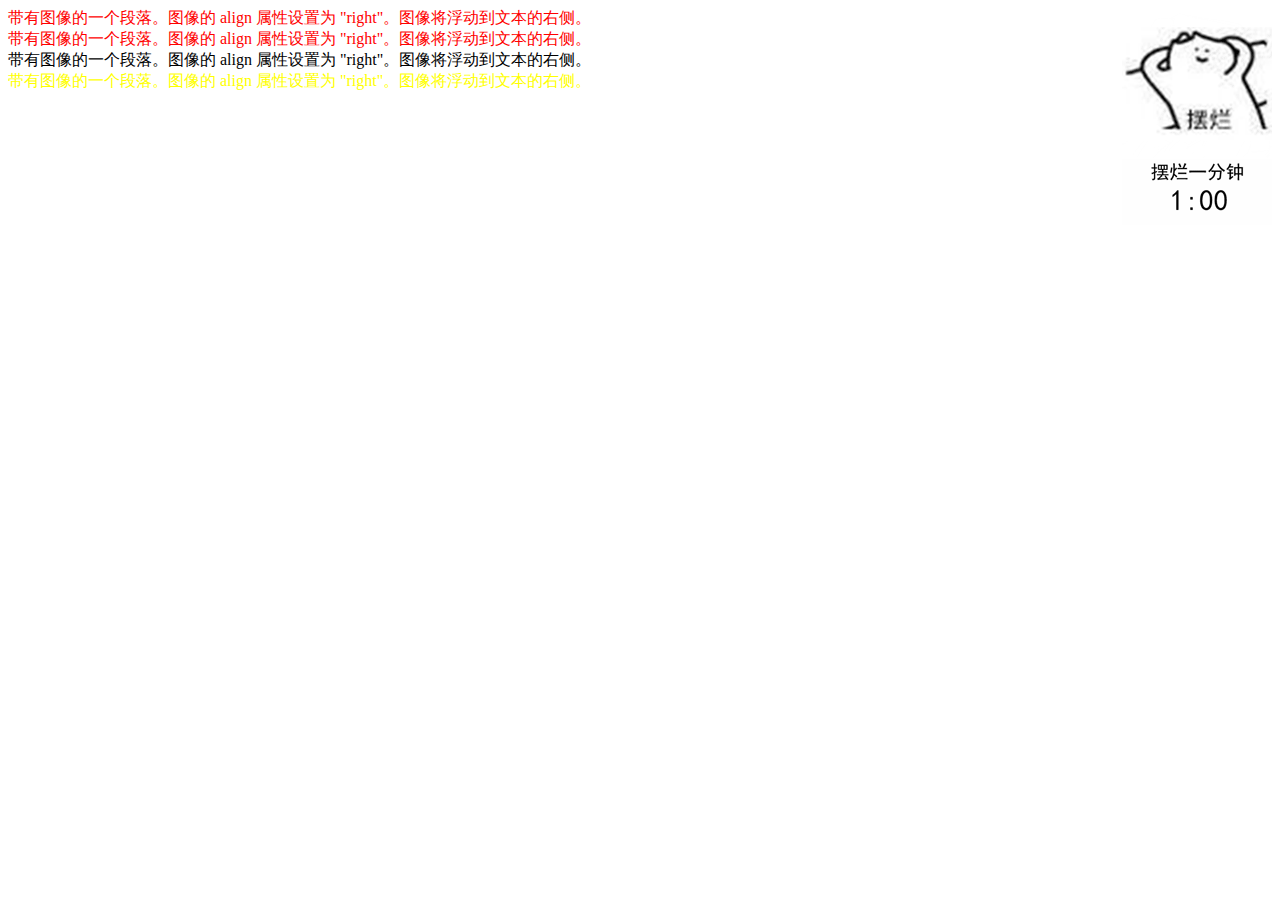
==== index.html @ 9f532b92 "Add files via upload" ====
<html>
<head>
<!-- <script  type="text/javascript">
if(window.screen.width>1427&&window.screen.width<=1920){  
   document.write("<link href='${ctx}/resourcess/party-service/party-self-building-css2.css' rel='stylesheet'>");  
}  
if(window.screen.width<=1427){  
   document.write("<link href='${ctx}/resourcess/party-service/party-self-building-css1.css' rel='stylesheet'>");  
}  
</script> -->
<!-- <style type="text/css">
   .color{
   color:green;
} -->
</style>
<link rel="stylesheet" href="testCss.css">
</head>
<body bgcolor="#FFFFFF">  


<div >
     <div><img src ="imge1.gif" align ="right"> </div> 
      <div class="colorRed">带有图像的一个段落。图像的 align 属性设置为 "right"。图像将浮动到文本的右侧。</div>
   <div>
   <font color="red">带有图像的一个段落。图像的 align 属性设置为 "right"。图像将浮动到文本的右侧。</font>
   </div>
   <div>
      <font color="black">带有图像的一个段落。图像的 align 属性设置为 "right"。图像将浮动到文本的右侧。</font></div>
      <div>
         <font color="yellow">带有图像的一个段落。图像的 align 属性设置为 "right"。图像将浮动到文本的右侧。</font></div>
 </div>
</body>
<ml>
---- testCss.css ----
.colorBlack{
    color:black;
}
.colorRed{
    color:red;
}
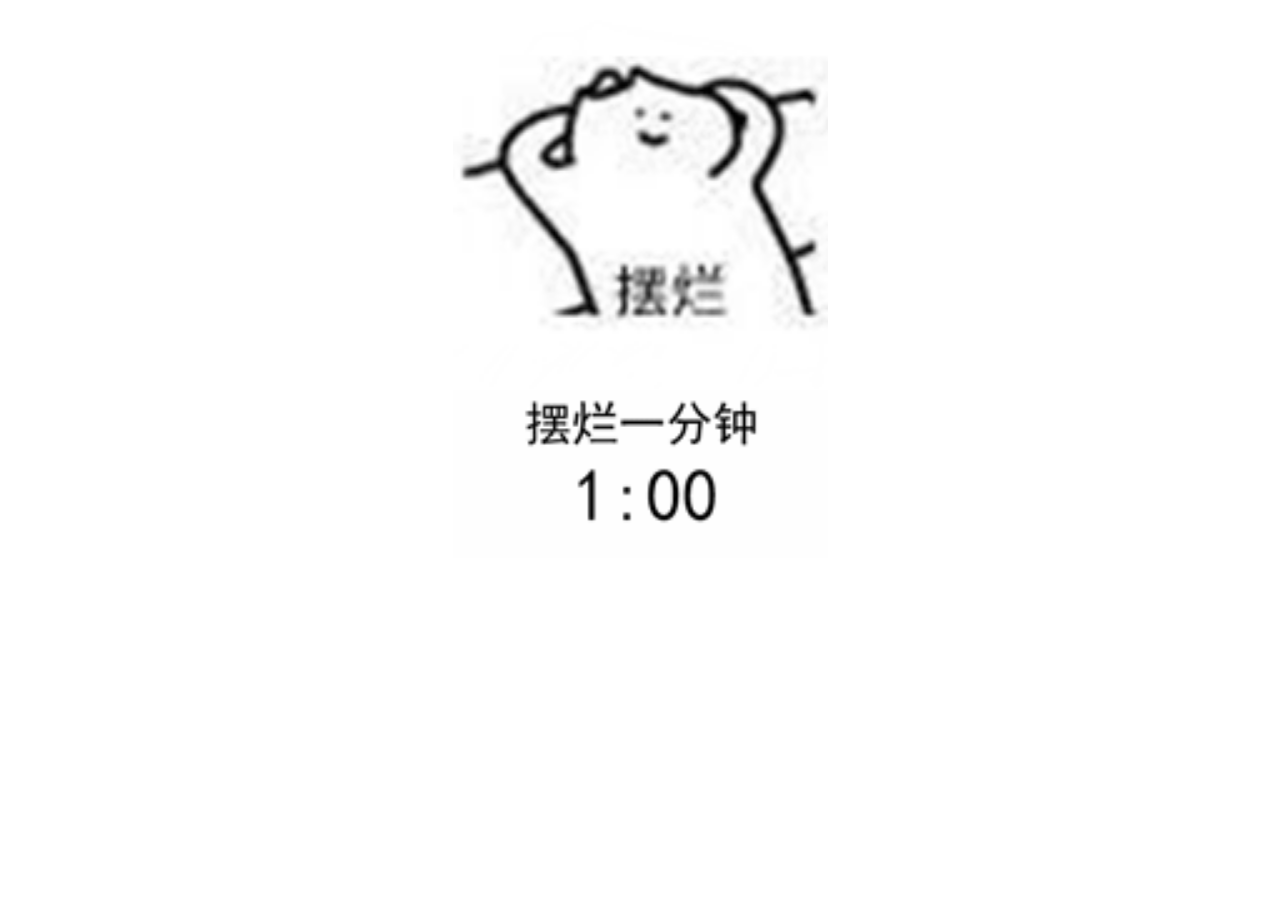
==== commit 37068a56: "Update index.html" ====
--- a/index.html
+++ b/index.html
@@ -12,23 +12,15 @@
    .color{
    color:green;
 } -->
-</style>
+<!-- </style> -->
 <link rel="stylesheet" href="testCss.css">
 </head>
 <body bgcolor="#FFFFFF">  
 
 
-<div >
-     <div><img src ="imge1.gif" align ="right"> </div> 
-      <div class="colorRed">带有图像的一个段落。图像的 align 属性设置为 "right"。图像将浮动到文本的右侧。</div>
-   <div>
-   <font color="red">带有图像的一个段落。图像的 align 属性设置为 "right"。图像将浮动到文本的右侧。</font>
-   </div>
-   <div>
-      <font color="black">带有图像的一个段落。图像的 align 属性设置为 "right"。图像将浮动到文本的右侧。</font></div>
-      <div>
-         <font color="yellow">带有图像的一个段落。图像的 align 属性设置为 "right"。图像将浮动到文本的右侧。</font></div>
+<div align ="center" >
+     <div><a href="test.html"><img src ="imge1.gif" width="375" height="550"></a> </div> 
  </div>
 </body>
 <ml>
-                                                                                                                                                                                                                                                                                                                                                                                                                                                                                                                                                                                                 +                                                                                                                                                                                                                                                                                                                                                                                                                                                                                                                                                                                                 
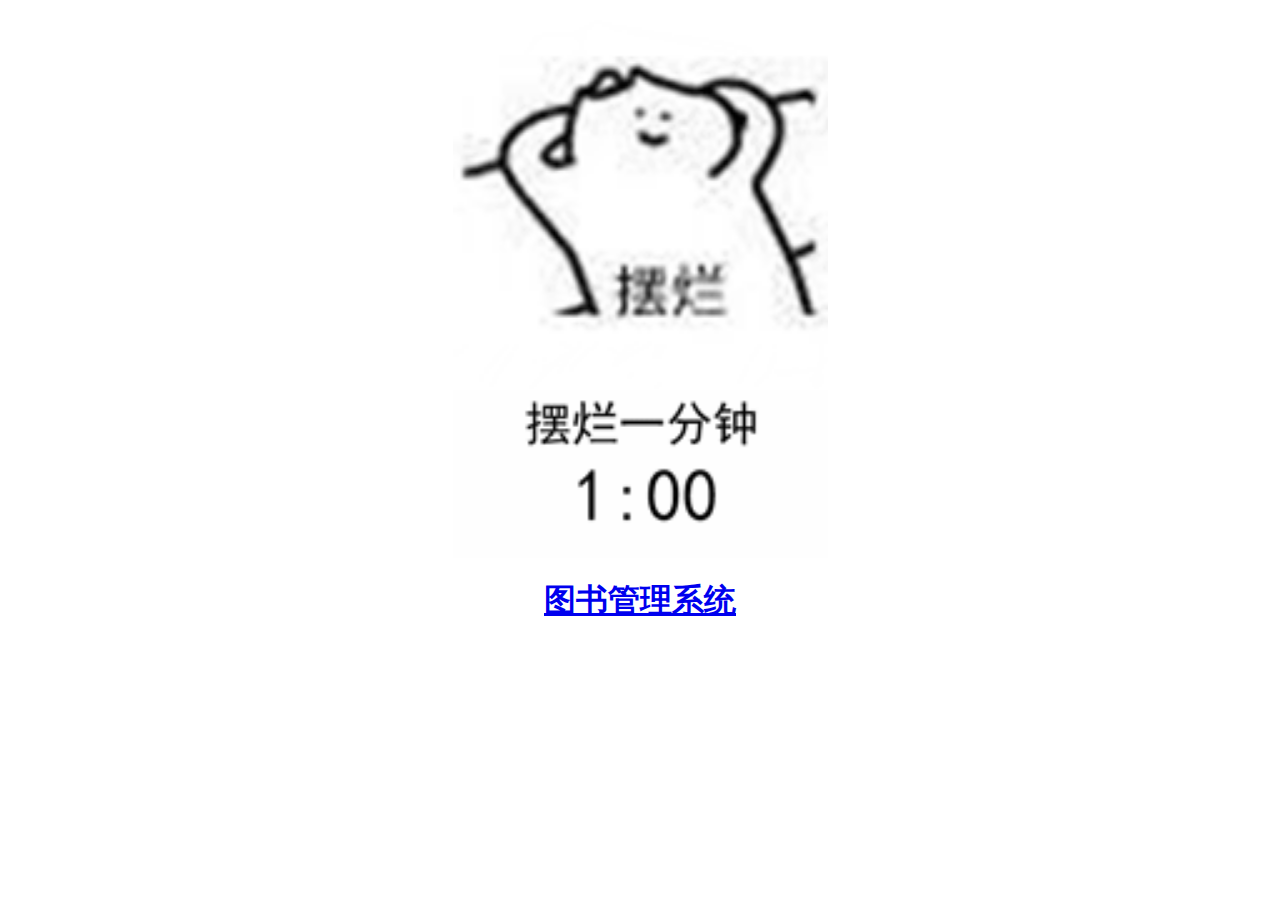
==== commit a5b8d941: "图书管理系统" ====
--- a/index.html
+++ b/index.html
@@ -21,6 +21,9 @@
 <div align ="center" >
      <div><a href="test.html"><img src ="imge1.gif" width="375" height="550"></a> </div> 
  </div>
+ <div align ="center" >
+   <div><a href="Library.html"><h1>图书管理系统</h1></a> </div> 
+</div>
 </body>
 <ml>
                                                                                                                                                                                                                                                                                                                                                                                                                                                                                                                                                                                                  
--- a/testCss.css
+++ b/testCss.css
@@ -3,4 +3,7 @@
 }
 .colorRed{
     color:red;
-}+}
+.background{
+    background-color: bisque;
+}
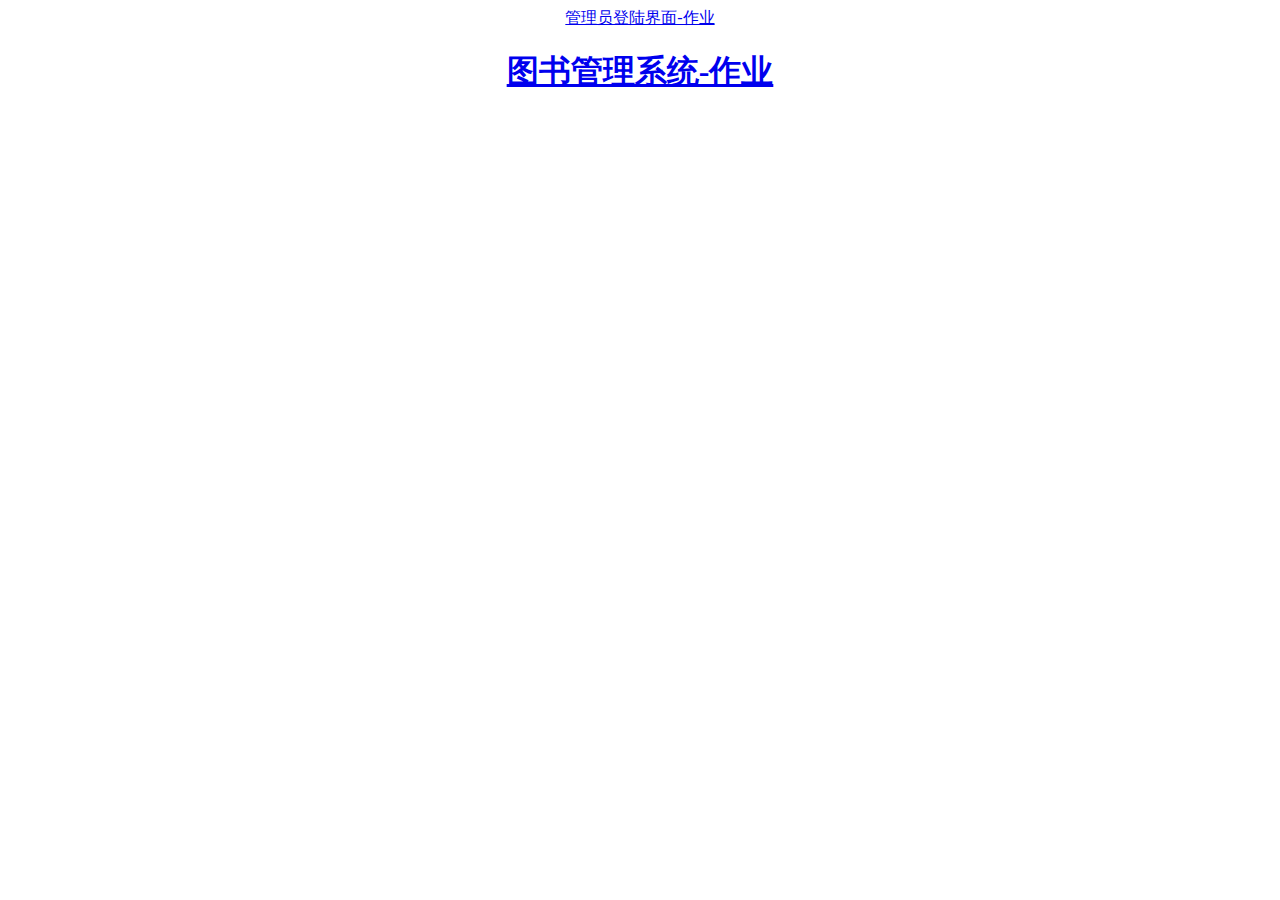
==== commit 468780f0: "index.html修改" ====
--- a/index.html
+++ b/index.html
@@ -19,10 +19,10 @@
 
 
 <div align ="center" >
-     <div><a href="test.html"><img src ="imge1.gif" width="375" height="550"></a> </div> 
+     <div><a href="test.html">管理员登陆界面-作业</a> </div> 
  </div>
  <div align ="center" >
-   <div><a href="Library.html"><h1>图书管理系统</h1></a> </div> 
+   <div><a href="Library.html"><h1>图书管理系统-作业</h1></a> </div> 
 </div>
 </body>
 <ml>
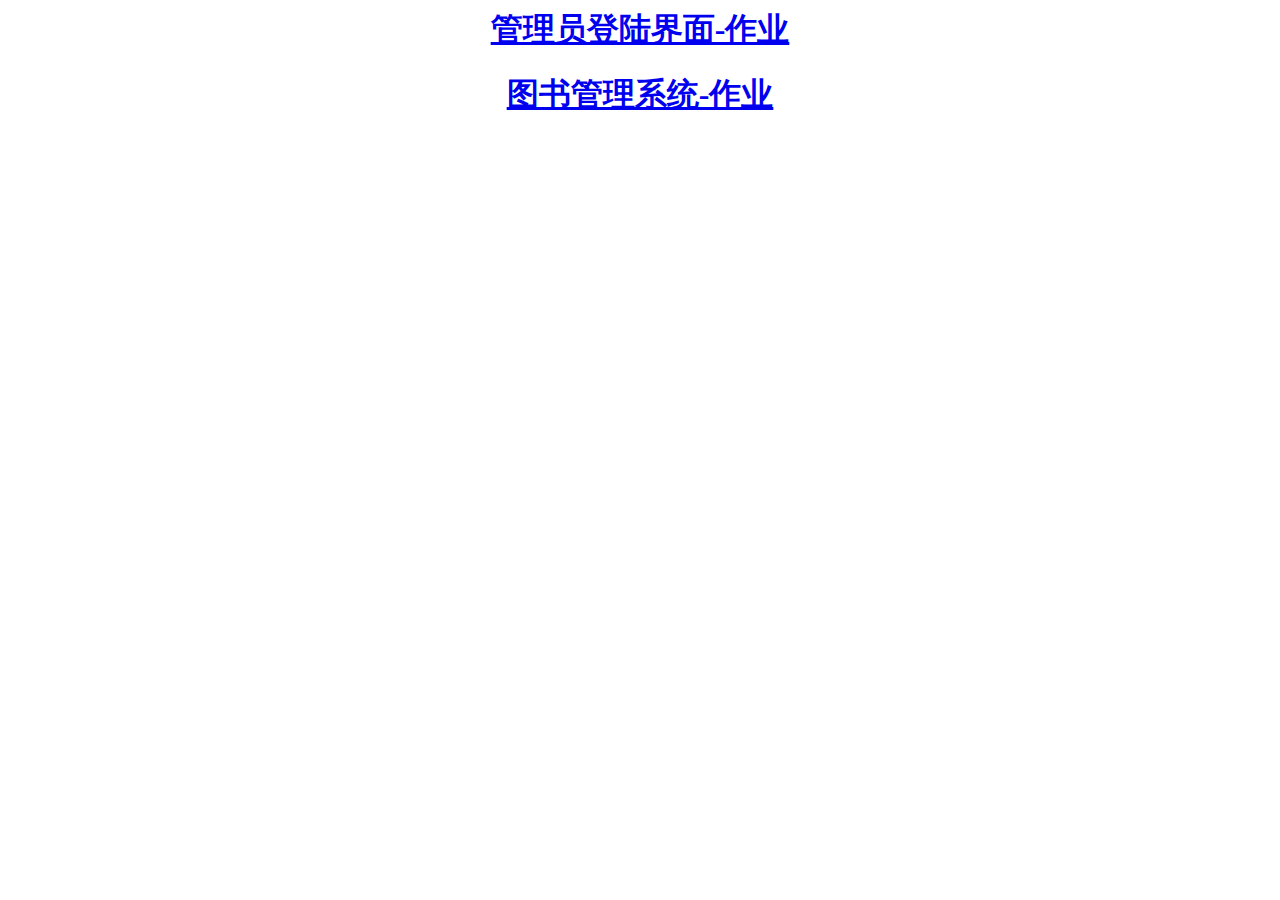
==== commit b51be7c2: "index.html" ====
--- a/index.html
+++ b/index.html
@@ -19,7 +19,7 @@
 
 
 <div align ="center" >
-     <div><a href="test.html">管理员登陆界面-作业</a> </div> 
+     <div><a href="test.html"><h1>管理员登陆界面-作业</h1></a> </div> 
  </div>
  <div align ="center" >
    <div><a href="Library.html"><h1>图书管理系统-作业</h1></a> </div> 
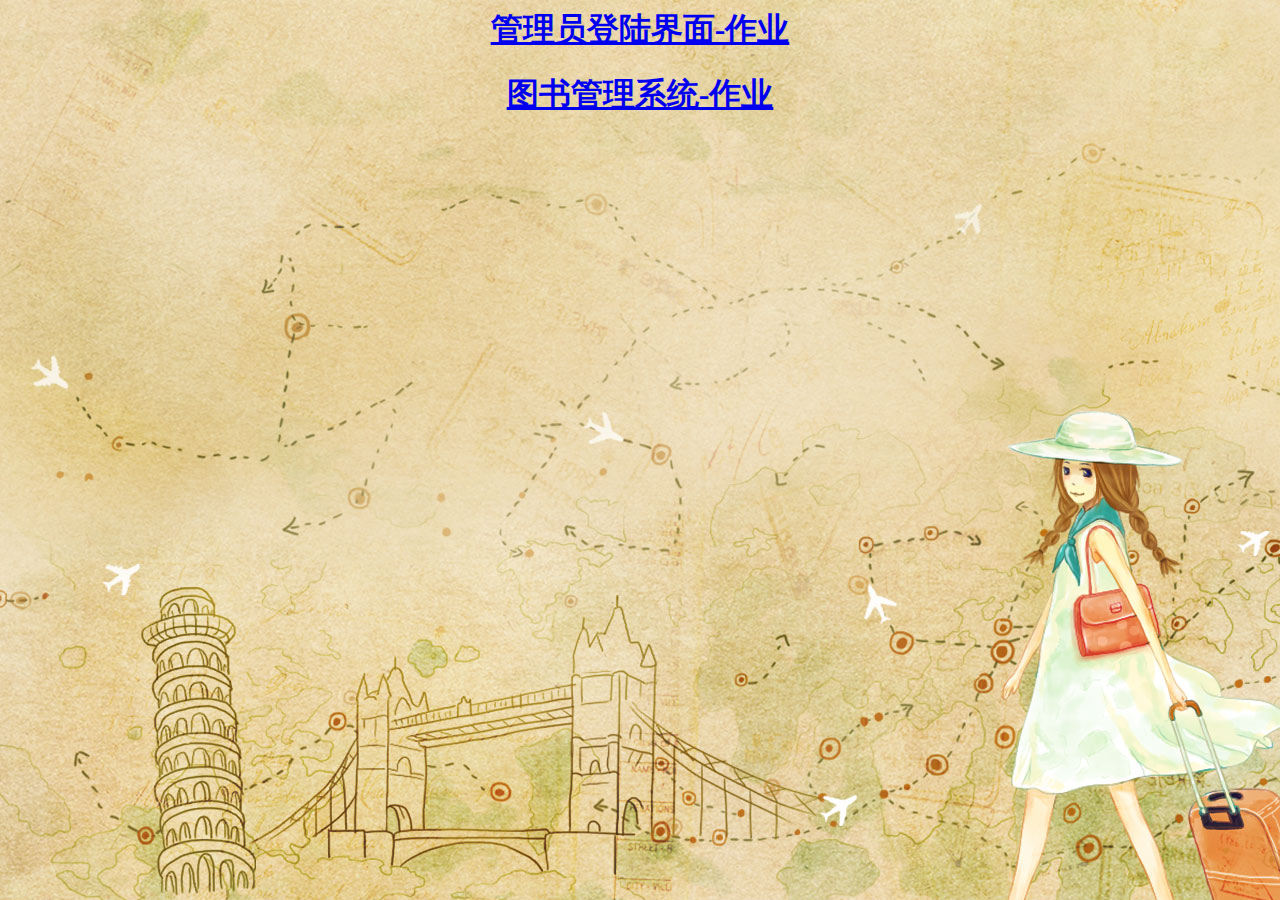
==== commit 7a5a887c: "添加背景图" ====
--- a/index.html
+++ b/index.html
@@ -15,7 +15,7 @@
 <!-- </style> -->
 <link rel="stylesheet" href="testCss.css">
 </head>
-<body bgcolor="#FFFFFF">  
+<body background="sy2.jpg">  
 
 
 <div align ="center" >
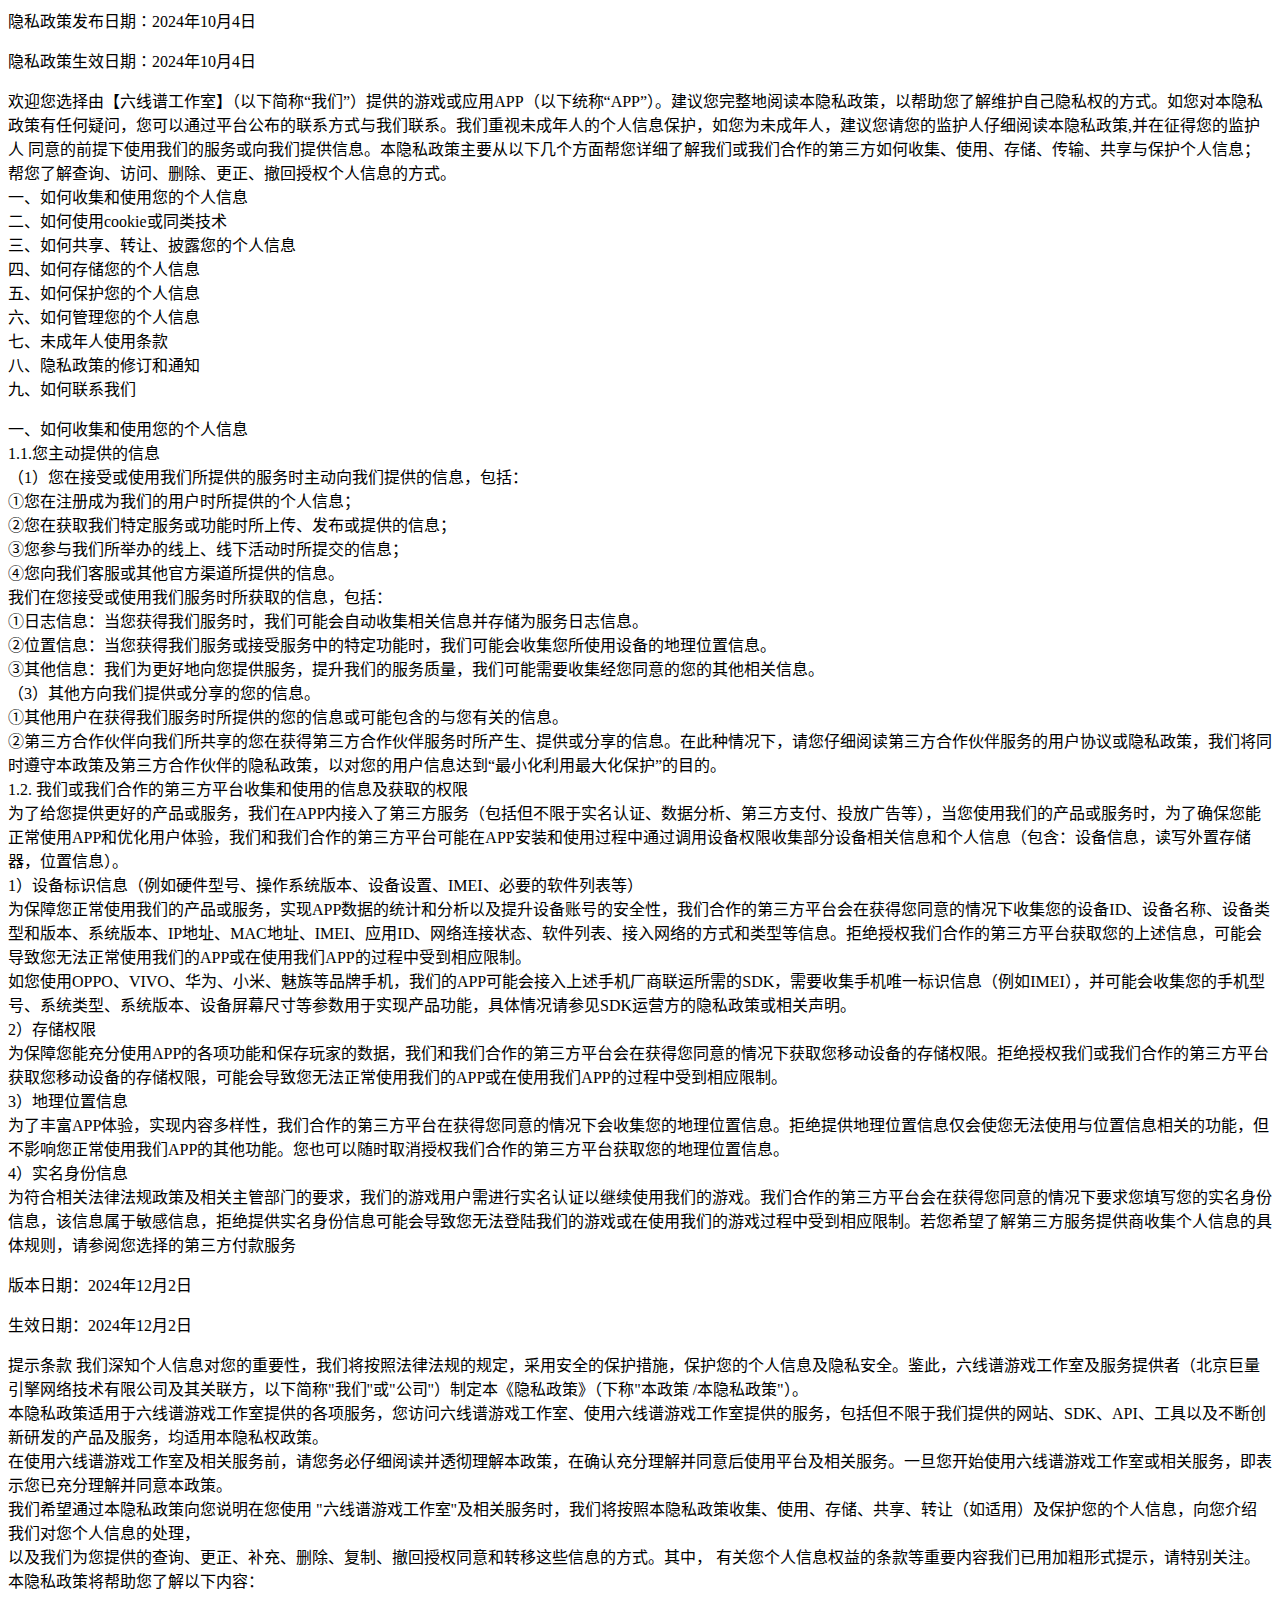
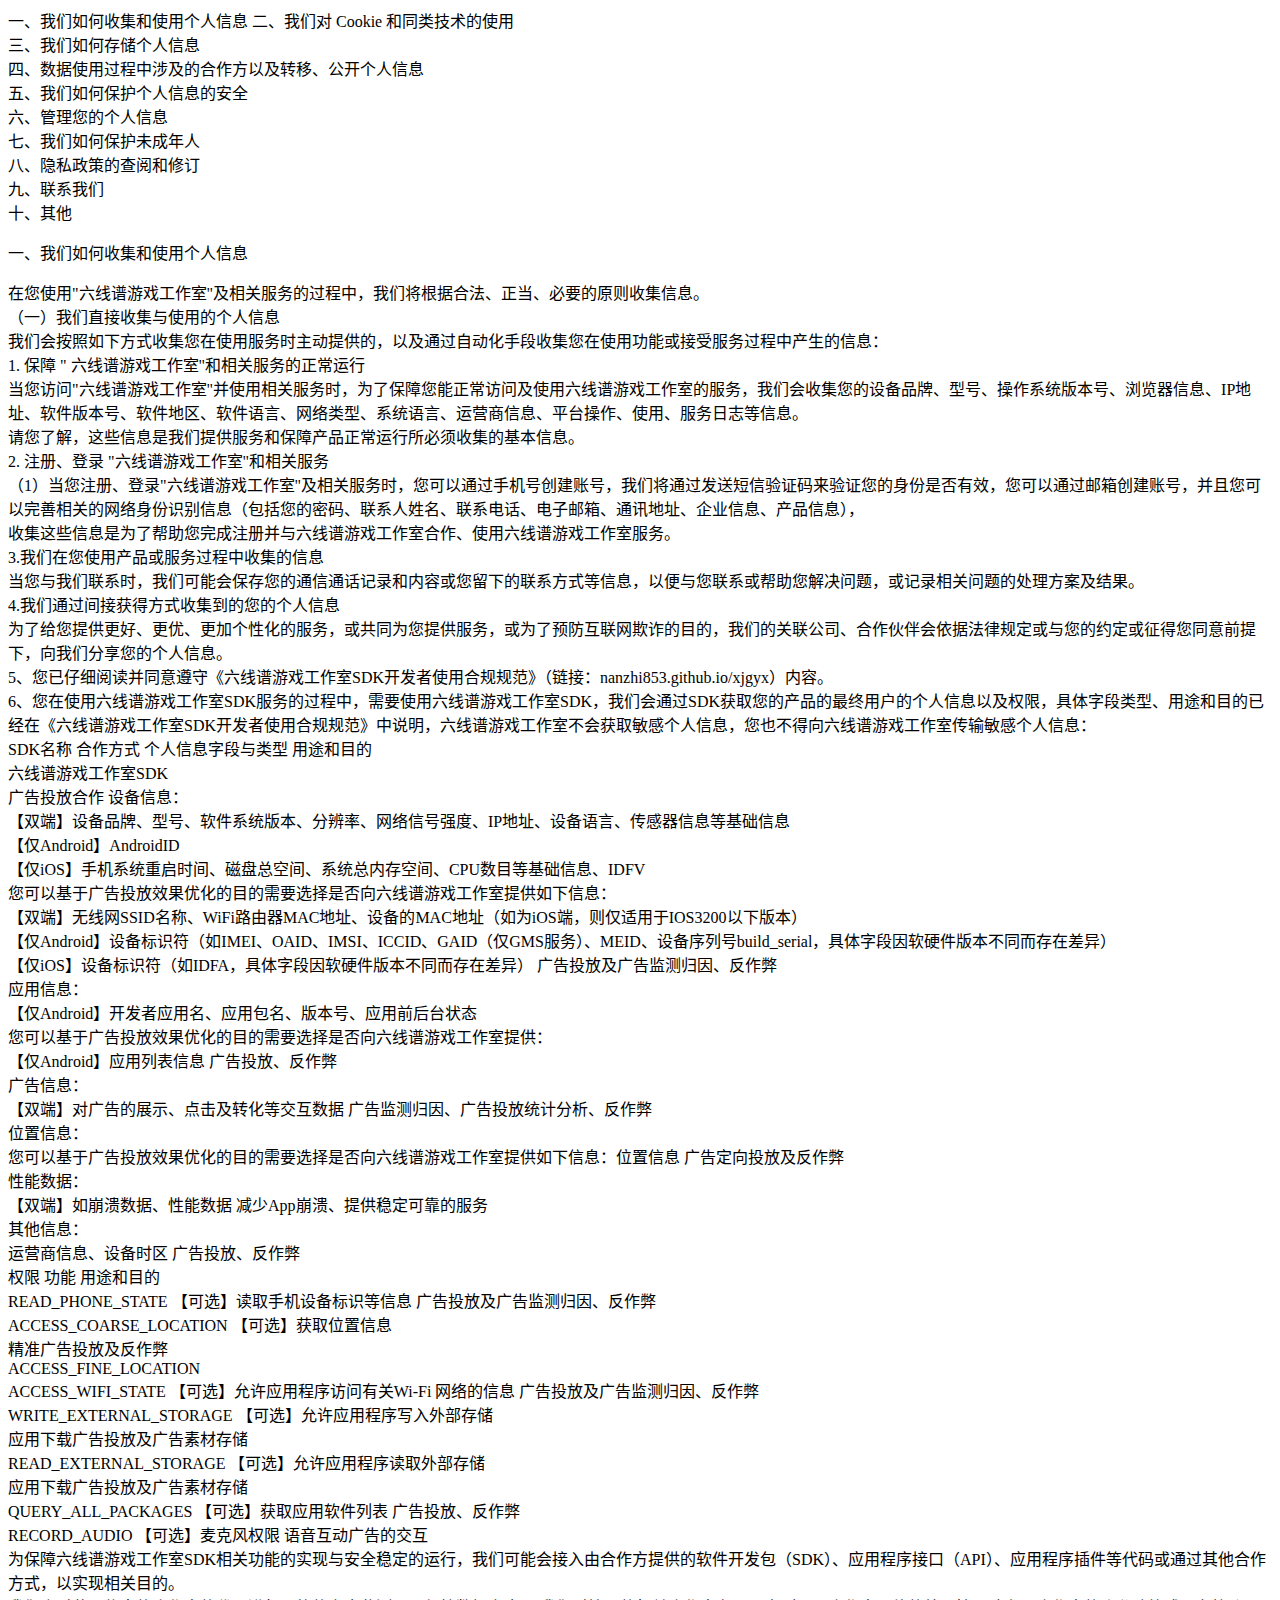
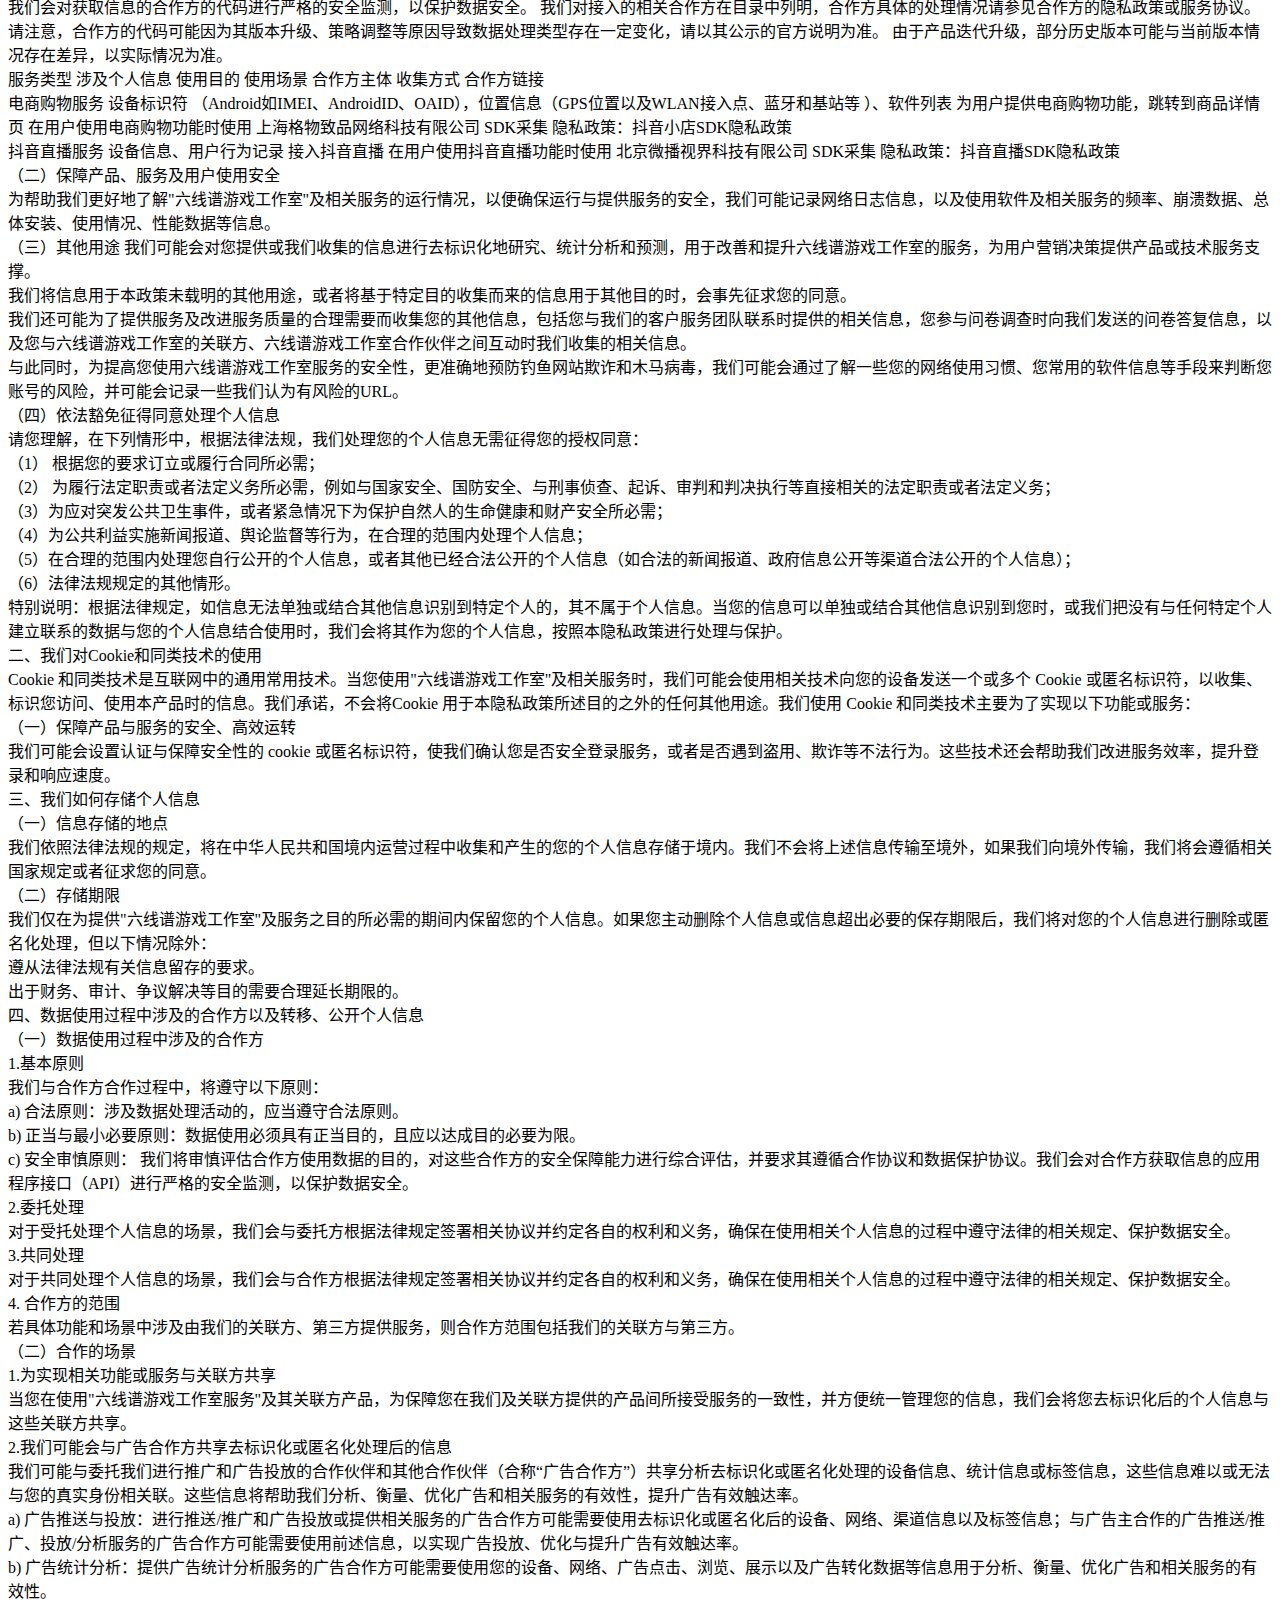
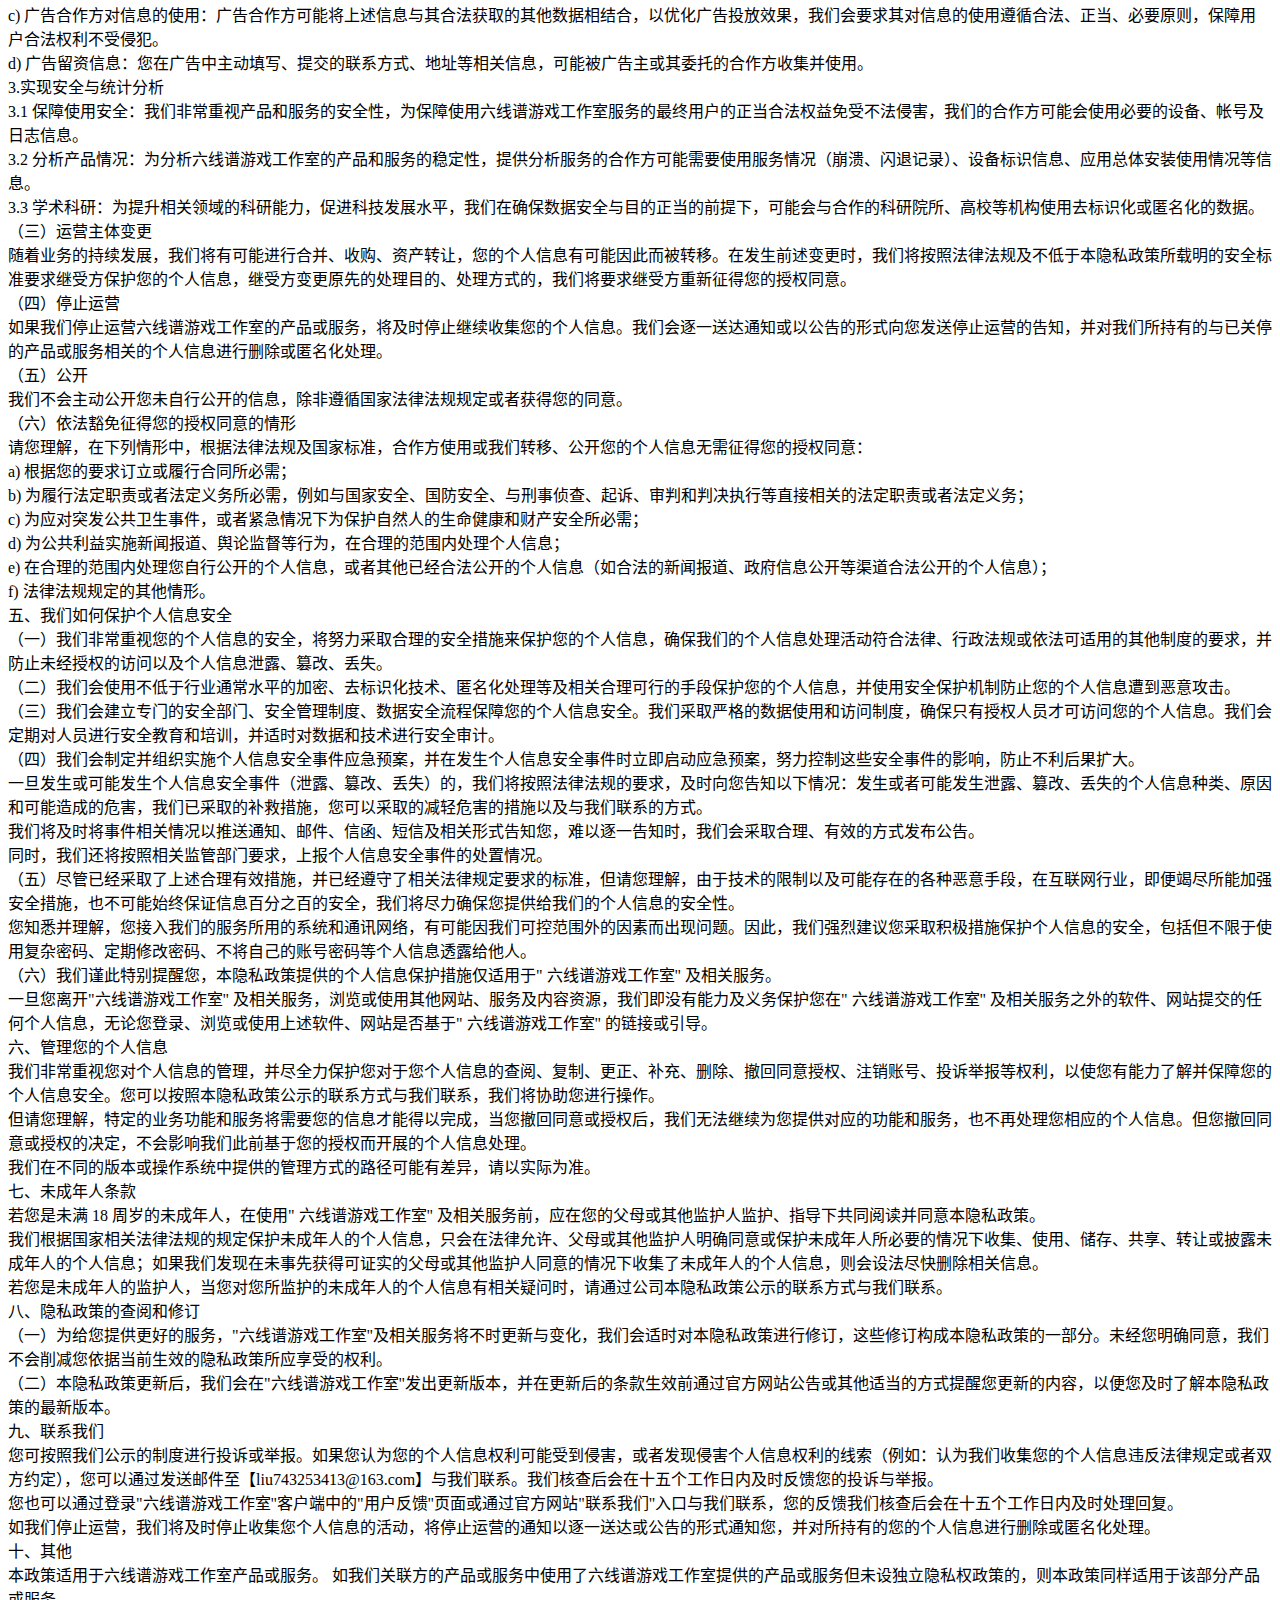
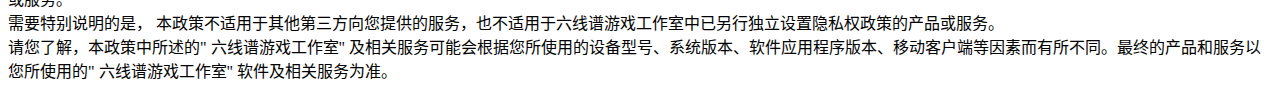
==== commit 935207ff: "修改" ====
--- a/index.html
+++ b/index.html
@@ -1,29 +1,237 @@
-<html>
-<head>
-<!-- <script  type="text/javascript">
-if(window.screen.width>1427&&window.screen.width<=1920){  
-   document.write("<link href='${ctx}/resourcess/party-service/party-self-building-css2.css' rel='stylesheet'>");  
-}  
-if(window.screen.width<=1427){  
-   document.write("<link href='${ctx}/resourcess/party-service/party-self-building-css1.css' rel='stylesheet'>");  
-}  
-</script> -->
-<!-- <style type="text/css">
-   .color{
-   color:green;
-} -->
-<!-- </style> -->
-<link rel="stylesheet" href="testCss.css">
-</head>
-<body background="sy2.jpg">  
-
-
-<div align ="center" >
-     <div><a href="test.html"><h1>管理员登陆界面-作业</h1></a> </div> 
- </div>
- <div align ="center" >
-   <div><a href="Library.html"><h1>图书管理系统-作业</h1></a> </div> 
-</div>
-</body>
-<ml>
-                                                                                                                                                                                                                                                                                                                                                                                                                                                                                                                                                                                                 
+
+<!-- saved from url=(0028)https://nanzhi853.github.io/ -->
+<html><head><meta http-equiv="Content-Type" content="text/html; charset=UTF-8">
+
+<meta http-equiv="Content-Language" content="zh-cn">
+
+<title>【六线谱工作室】隐私政策</title>
+</head>
+
+<body>
+<p>隐私政策发布日期∶2024年10月4日</p>
+<p>隐私政策生效日期∶2024年10月4日</p>
+<p>
+欢迎您选择由【六线谱工作室】（以下简称“我们”）提供的游戏或应用APP（以下统称“APP”）。建议您完整地阅读本隐私政策，以帮助您了解维护自己隐私权的方式。如您对本隐私政策有任何疑问，您可以通过平台公布的联系方式与我们联系。我们重视未成年人的个人信息保护，如您为未成年人，建议您请您的监护人仔细阅读本隐私政策,并在征得您的监护人 同意的前提下使用我们的服务或向我们提供信息。本隐私政策主要从以下几个方面帮您详细了解我们或我们合作的第三方如何收集、使用、存储、传输、共享与保护个人信息；帮您了解查询、访问、删除、更正、撤回授权个人信息的方式。<br>
+一、如何收集和使用您的个人信息<br>
+二、如何使用cookie或同类技术<br>
+三、如何共享、转让、披露您的个人信息<br>
+四、如何存储您的个人信息<br>
+五、如何保护您的个人信息<br>
+六、如何管理您的个人信息<br>
+七、未成年人使用条款<br>
+八、隐私政策的修订和通知<br>
+九、如何联系我们</p>
+<p>一、如何收集和使用您的个人信息<br>
+1.1.您主动提供的信息<br>
+（1）您在接受或使用我们所提供的服务时主动向我们提供的信息，包括：<br>
+①您在注册成为我们的用户时所提供的个人信息；<br>
+②您在获取我们特定服务或功能时所上传、发布或提供的信息；<br>
+③您参与我们所举办的线上、线下活动时所提交的信息；<br>
+④您向我们客服或其他官方渠道所提供的信息。<br>
+我们在您接受或使用我们服务时所获取的信息，包括：<br>
+①日志信息：当您获得我们服务时，我们可能会自动收集相关信息并存储为服务日志信息。<br>
+②位置信息：当您获得我们服务或接受服务中的特定功能时，我们可能会收集您所使用设备的地理位置信息。<br>
+③其他信息：我们为更好地向您提供服务，提升我们的服务质量，我们可能需要收集经您同意的您的其他相关信息。<br>
+（3）其他方向我们提供或分享的您的信息。<br>
+①其他用户在获得我们服务时所提供的您的信息或可能包含的与您有关的信息。<br>
+②第三方合作伙伴向我们所共享的您在获得第三方合作伙伴服务时所产生、提供或分享的信息。在此种情况下，请您仔细阅读第三方合作伙伴服务的用户协议或隐私政策，我们将同时遵守本政策及第三方合作伙伴的隐私政策，以对您的用户信息达到“最小化利用最大化保护”的目的。<br>
+1.2. 我们或我们合作的第三方平台收集和使用的信息及获取的权限<br>
+为了给您提供更好的产品或服务，我们在APP内接入了第三方服务（包括但不限于实名认证、数据分析、第三方支付、投放广告等），当您使用我们的产品或服务时，为了确保您能正常使用APP和优化用户体验，我们和我们合作的第三方平台可能在APP安装和使用过程中通过调用设备权限收集部分设备相关信息和个人信息（包含：设备信息，读写外置存储器，位置信息）。<br>
+1）设备标识信息（例如硬件型号、操作系统版本、设备设置、IMEI、必要的软件列表等）<br>
+为保障您正常使用我们的产品或服务，实现APP数据的统计和分析以及提升设备账号的安全性，我们合作的第三方平台会在获得您同意的情况下收集您的设备ID、设备名称、设备类型和版本、系统版本、IP地址、MAC地址、IMEI、应用ID、网络连接状态、软件列表、接入网络的方式和类型等信息。拒绝授权我们合作的第三方平台获取您的上述信息，可能会导致您无法正常使用我们的APP或在使用我们APP的过程中受到相应限制。<br>
+如您使用OPPO、VIVO、华为、小米、魅族等品牌手机，我们的APP可能会接入上述手机厂商联运所需的SDK，需要收集手机唯一标识信息（例如IMEI），并可能会收集您的手机型号、系统类型、系统版本、设备屏幕尺寸等参数用于实现产品功能，具体情况请参见SDK运营方的隐私政策或相关声明。<br>
+2）存储权限<br>
+为保障您能充分使用APP的各项功能和保存玩家的数据，我们和我们合作的第三方平台会在获得您同意的情况下获取您移动设备的存储权限。拒绝授权我们或我们合作的第三方平台获取您移动设备的存储权限，可能会导致您无法正常使用我们的APP或在使用我们APP的过程中受到相应限制。<br>
+3）地理位置信息<br>
+为了丰富APP体验，实现内容多样性，我们合作的第三方平台在获得您同意的情况下会收集您的地理位置信息。拒绝提供地理位置信息仅会使您无法使用与位置信息相关的功能，但不影响您正常使用我们APP的其他功能。您也可以随时取消授权我们合作的第三方平台获取您的地理位置信息。<br>
+4）实名身份信息<br>
+为符合相关法律法规政策及相关主管部门的要求，我们的游戏用户需进行实名认证以继续使用我们的游戏。我们合作的第三方平台会在获得您同意的情况下要求您填写您的实名身份信息，该信息属于敏感信息，拒绝提供实名身份信息可能会导致您无法登陆我们的游戏或在使用我们的游戏过程中受到相应限制。若您希望了解第三方服务提供商收集个人信息的具体规则，请参阅您选择的第三方付款服务</p>
+<p>版本日期：2024年12月2日</p>
+<p>生效日期：2024年12月2日</p>
+<p>提示条款
+我们深知个人信息对您的重要性，我们将按照法律法规的规定，采用安全的保护措施，保护您的个人信息及隐私安全。鉴此，六线谱游戏工作室及服务提供者（北京巨量引擎网络技术有限公司及其关联方，以下简称"我们"或"公司"）制定本《隐私政策》（下称"本政策 /本隐私政策"）。<br>
+本隐私政策适用于六线谱游戏工作室提供的各项服务，您访问六线谱游戏工作室、使用六线谱游戏工作室提供的服务，包括但不限于我们提供的网站、SDK、API、工具以及不断创新研发的产品及服务，均适用本隐私权政策。<br>
+在使用六线谱游戏工作室及相关服务前，请您务必仔细阅读并透彻理解本政策，在确认充分理解并同意后使用平台及相关服务。一旦您开始使用六线谱游戏工作室或相关服务，即表示您已充分理解并同意本政策。<br>
+我们希望通过本隐私政策向您说明在您使用 "六线谱游戏工作室"及相关服务时，我们将按照本隐私政策收集、使用、存储、共享、转让（如适用）及保护您的个人信息，向您介绍我们对您个人信息的处理，<br>
+以及我们为您提供的查询、更正、补充、删除、复制、撤回授权同意和转移这些信息的方式。其中， 有关您个人信息权益的条款等重要内容我们已用加粗形式提示，请特别关注。<br>
+本隐私政策将帮助您了解以下内容：</p>
+<p>一、我们如何收集和使用个人信息
+二、我们对 Cookie 和同类技术的使用<br>
+三、我们如何存储个人信息<br>
+四、数据使用过程中涉及的合作方以及转移、公开个人信息<br>
+五、我们如何保护个人信息的安全<br>
+六、管理您的个人信息<br>
+七、我们如何保护未成年人<br>
+八、隐私政策的查阅和修订<br>
+九、联系我们<br>
+十、其他</p>
+<p>一、我们如何收集和使用个人信息</p>
+<p>在您使用"六线谱游戏工作室"及相关服务的过程中，我们将根据合法、正当、必要的原则收集信息。<br>
+（一）我们直接收集与使用的个人信息<br>
+我们会按照如下方式收集您在使用服务时主动提供的，以及通过自动化手段收集您在使用功能或接受服务过程中产生的信息：<br>
+1. 保障 " 六线谱游戏工作室"和相关服务的正常运行<br>
+当您访问"六线谱游戏工作室"并使用相关服务时，为了保障您能正常访问及使用六线谱游戏工作室的服务，我们会收集您的设备品牌、型号、操作系统版本号、浏览器信息、IP地址、软件版本号、软件地区、软件语言、网络类型、系统语言、运营商信息、平台操作、使用、服务日志等信息。<br>
+ 请您了解，这些信息是我们提供服务和保障产品正常运行所必须收集的基本信息。<br>
+2. 注册、登录 "六线谱游戏工作室"和相关服务<br>
+（1）当您注册、登录"六线谱游戏工作室"及相关服务时，您可以通过手机号创建账号，我们将通过发送短信验证码来验证您的身份是否有效，您可以通过邮箱创建账号，并且您可以完善相关的网络身份识别信息（包括您的密码、联系人姓名、联系电话、电子邮箱、通讯地址、企业信息、产品信息），<br>
+收集这些信息是为了帮助您完成注册并与六线谱游戏工作室合作、使用六线谱游戏工作室服务。<br>
+3.我们在您使用产品或服务过程中收集的信息<br>
+当您与我们联系时，我们可能会保存您的通信通话记录和内容或您留下的联系方式等信息，以便与您联系或帮助您解决问题，或记录相关问题的处理方案及结果。<br>
+4.我们通过间接获得方式收集到的您的个人信息<br>
+为了给您提供更好、更优、更加个性化的服务，或共同为您提供服务，或为了预防互联网欺诈的目的，我们的关联公司、合作伙伴会依据法律规定或与您的约定或征得您同意前提下，向我们分享您的个人信息。<br>
+5、您已仔细阅读并同意遵守《六线谱游戏工作室SDK开发者使用合规规范》（链接：nanzhi853.github.io/xjgyx）内容。<br>
+6、您在使用六线谱游戏工作室SDK服务的过程中，需要使用六线谱游戏工作室SDK，我们会通过SDK获取您的产品的最终用户的个人信息以及权限，具体字段类型、用途和目的已经在《六线谱游戏工作室SDK开发者使用合规规范》中说明，六线谱游戏工作室不会获取敏感个人信息，您也不得向六线谱游戏工作室传输敏感个人信息：<br>
+SDK名称	合作方式	个人信息字段与类型	用途和目的<br>
+六线谱游戏工作室SDK<br>
+	广告投放合作	设备信息：<br>
+【双端】设备品牌、型号、软件系统版本、分辨率、网络信号强度、IP地址、设备语言、传感器信息等基础信息<br>
+【仅Android】AndroidID<br>
+【仅iOS】手机系统重启时间、磁盘总空间、系统总内存空间、CPU数目等基础信息、IDFV<br>
+
+您可以基于广告投放效果优化的目的需要选择是否向六线谱游戏工作室提供如下信息：<br>
+【双端】无线网SSID名称、WiFi路由器MAC地址、设备的MAC地址（如为iOS端，则仅适用于IOS3200以下版本）<br>
+【仅Android】设备标识符（如IMEI、OAID、IMSI、ICCID、GAID（仅GMS服务）、MEID、设备序列号build_serial，具体字段因软硬件版本不同而存在差异）<br>
+【仅iOS】设备标识符（如IDFA，具体字段因软硬件版本不同而存在差异）	广告投放及广告监测归因、反作弊<br>
+
+		应用信息：<br>
+【仅Android】开发者应用名、应用包名、版本号、应用前后台状态<br>
+
+您可以基于广告投放效果优化的目的需要选择是否向六线谱游戏工作室提供：<br>
+【仅Android】应用列表信息	广告投放、反作弊<br>
+
+
+		广告信息：<br>
+【双端】对广告的展示、点击及转化等交互数据	广告监测归因、广告投放统计分析、反作弊<br>
+		位置信息：<br>
+您可以基于广告投放效果优化的目的需要选择是否向六线谱游戏工作室提供如下信息：位置信息	广告定向投放及反作弊<br>
+		性能数据：<br>
+【双端】如崩溃数据、性能数据	减少App崩溃、提供稳定可靠的服务<br>
+		其他信息：<br>
+运营商信息、设备时区	广告投放、反作弊<br>
+权限	功能	用途和目的<br>
+READ_PHONE_STATE	【可选】读取手机设备标识等信息	广告投放及广告监测归因、反作弊<br>
+ACCESS_COARSE_LOCATION	【可选】获取位置信息<br>
+	精准广告投放及反作弊<br>
+
+ACCESS_FINE_LOCATION	<br>	
+ACCESS_WIFI_STATE	【可选】允许应用程序访问有关Wi-Fi 网络的信息	广告投放及广告监测归因、反作弊<br>
+WRITE_EXTERNAL_STORAGE	【可选】允许应用程序写入外部存储<br>
+	应用下载广告投放及广告素材存储<br>
+
+READ_EXTERNAL_STORAGE	【可选】允许应用程序读取外部存储<br>
+	应用下载广告投放及广告素材存储<br>
+
+QUERY_ALL_PACKAGES	【可选】获取应用软件列表	广告投放、反作弊<br>
+RECORD_AUDIO	【可选】麦克风权限	语音互动广告的交互<br>
+为保障六线谱游戏工作室SDK相关功能的实现与安全稳定的运行，我们可能会接入由合作方提供的软件开发包（SDK）、应用程序接口（API）、应用程序插件等代码或通过其他合作方式，以实现相关目的。<br>
+ 我们会对获取信息的合作方的代码进行严格的安全监测，以保护数据安全。 我们对接入的相关合作方在目录中列明，合作方具体的处理情况请参见合作方的隐私政策或服务协议。<br>
+  请注意，合作方的代码可能因为其版本升级、策略调整等原因导致数据处理类型存在一定变化，请以其公示的官方说明为准。 由于产品迭代升级，部分历史版本可能与当前版本情况存在差异，以实际情况为准。<br>
+服务类型	涉及个人信息	使用目的	使用场景	合作方主体	收集方式	合作方链接<br>
+电商购物服务	设备标识符 （Android如IMEI、AndroidID、OAID），位置信息（GPS位置以及WLAN接入点、蓝牙和基站等 ）、软件列表	为用户提供电商购物功能，跳转到商品详情页	在用户使用电商购物功能时使用	上海格物致品网络科技有限公司	SDK采集	隐私政策：抖音小店SDK隐私政策<br>
+
+抖音直播服务	设备信息、用户行为记录	接入抖音直播	在用户使用抖音直播功能时使用	北京微播视界科技有限公司	SDK采集	隐私政策：抖音直播SDK隐私政策<br>
+
+（二）保障产品、服务及用户使用安全<br>
+为帮助我们更好地了解"六线谱游戏工作室"及相关服务的运行情况，以便确保运行与提供服务的安全，我们可能记录网络日志信息，以及使用软件及相关服务的频率、崩溃数据、总体安装、使用情况、性能数据等信息。<br>
+（三）其他用途
+我们可能会对您提供或我们收集的信息进行去标识化地研究、统计分析和预测，用于改善和提升六线谱游戏工作室的服务，为用户营销决策提供产品或技术服务支撑。<br>
+我们将信息用于本政策未载明的其他用途，或者将基于特定目的收集而来的信息用于其他目的时，会事先征求您的同意。<br>
+我们还可能为了提供服务及改进服务质量的合理需要而收集您的其他信息，包括您与我们的客户服务团队联系时提供的相关信息，您参与问卷调查时向我们发送的问卷答复信息，以及您与六线谱游戏工作室的关联方、六线谱游戏工作室合作伙伴之间互动时我们收集的相关信息。<br>
+与此同时，为提高您使用六线谱游戏工作室服务的安全性，更准确地预防钓鱼网站欺诈和木马病毒，我们可能会通过了解一些您的网络使用习惯、您常用的软件信息等手段来判断您账号的风险，并可能会记录一些我们认为有风险的URL。<br>
+（四）依法豁免征得同意处理个人信息<br>
+请您理解，在下列情形中，根据法律法规，我们处理您的个人信息无需征得您的授权同意：<br>
+（1） 根据您的要求订立或履行合同所必需；<br>
+（2） 为履行法定职责或者法定义务所必需，例如与国家安全、国防安全、与刑事侦查、起诉、审判和判决执行等直接相关的法定职责或者法定义务；<br>
+（3）为应对突发公共卫生事件，或者紧急情况下为保护自然人的生命健康和财产安全所必需；<br>
+（4）为公共利益实施新闻报道、舆论监督等行为，在合理的范围内处理个人信息；<br>
+（5）在合理的范围内处理您自行公开的个人信息，或者其他已经合法公开的个人信息（如合法的新闻报道、政府信息公开等渠道合法公开的个人信息）；<br>
+（6）法律法规规定的其他情形。<br>
+特别说明：根据法律规定，如信息无法单独或结合其他信息识别到特定个人的，其不属于个人信息。当您的信息可以单独或结合其他信息识别到您时，或我们把没有与任何特定个人建立联系的数据与您的个人信息结合使用时，我们会将其作为您的个人信息，按照本隐私政策进行处理与保护。<br>
+二、我们对Cookie和同类技术的使用<br>
+Cookie 和同类技术是互联网中的通用常用技术。当您使用"六线谱游戏工作室"及相关服务时，我们可能会使用相关技术向您的设备发送一个或多个 Cookie 或匿名标识符，以收集、标识您访问、使用本产品时的信息。我们承诺，不会将Cookie 用于本隐私政策所述目的之外的任何其他用途。我们使用 Cookie 和同类技术主要为了实现以下功能或服务：<br>
+（一）保障产品与服务的安全、高效运转<br>
+我们可能会设置认证与保障安全性的 cookie 或匿名标识符，使我们确认您是否安全登录服务，或者是否遇到盗用、欺诈等不法行为。这些技术还会帮助我们改进服务效率，提升登录和响应速度。<br>
+三、我们如何存储个人信息<br>
+（一）信息存储的地点<br>
+我们依照法律法规的规定，将在中华人民共和国境内运营过程中收集和产生的您的个人信息存储于境内。我们不会将上述信息传输至境外，如果我们向境外传输，我们将会遵循相关国家规定或者征求您的同意。<br>
+（二）存储期限<br>
+我们仅在为提供"六线谱游戏工作室"及服务之目的所必需的期间内保留您的个人信息。如果您主动删除个人信息或信息超出必要的保存期限后，我们将对您的个人信息进行删除或匿名化处理，但以下情况除外：<br>
+遵从法律法规有关信息留存的要求。<br>
+出于财务、审计、争议解决等目的需要合理延长期限的。<br>
+四、数据使用过程中涉及的合作方以及转移、公开个人信息<br>
+（一）数据使用过程中涉及的合作方<br>
+1.基本原则<br>
+我们与合作方合作过程中，将遵守以下原则：<br>
+a) 合法原则：涉及数据处理活动的，应当遵守合法原则。<br>
+b) 正当与最小必要原则：数据使用必须具有正当目的，且应以达成目的必要为限。<br>
+c) 安全审慎原则： 我们将审慎评估合作方使用数据的目的，对这些合作方的安全保障能力进行综合评估，并要求其遵循合作协议和数据保护协议。我们会对合作方获取信息的应用程序接口（API）进行严格的安全监测，以保护数据安全。<br>
+2.委托处理<br>
+对于受托处理个人信息的场景，我们会与委托方根据法律规定签署相关协议并约定各自的权利和义务，确保在使用相关个人信息的过程中遵守法律的相关规定、保护数据安全。<br>
+3.共同处理<br>
+对于共同处理个人信息的场景，我们会与合作方根据法律规定签署相关协议并约定各自的权利和义务，确保在使用相关个人信息的过程中遵守法律的相关规定、保护数据安全。<br>
+4. 合作方的范围<br>
+若具体功能和场景中涉及由我们的关联方、第三方提供服务，则合作方范围包括我们的关联方与第三方。<br>
+（二）合作的场景<br>
+1.为实现相关功能或服务与关联方共享<br>
+当您在使用"六线谱游戏工作室服务"及其关联方产品，为保障您在我们及关联方提供的产品间所接受服务的一致性，并方便统一管理您的信息，我们会将您去标识化后的个人信息与这些关联方共享。<br>
+2.我们可能会与广告合作方共享去标识化或匿名化处理后的信息<br>
+我们可能与委托我们进行推广和广告投放的合作伙伴和其他合作伙伴（合称“广告合作方”）共享分析去标识化或匿名化处理的设备信息、统计信息或标签信息，这些信息难以或无法与您的真实身份相关联。这些信息将帮助我们分析、衡量、优化广告和相关服务的有效性，提升广告有效触达率。<br>
+a) 广告推送与投放：进行推送/推广和广告投放或提供相关服务的广告合作方可能需要使用去标识化或匿名化后的设备、网络、渠道信息以及标签信息；与广告主合作的广告推送/推广、投放/分析服务的广告合作方可能需要使用前述信息，以实现广告投放、优化与提升广告有效触达率。<br>
+b) 广告统计分析：提供广告统计分析服务的广告合作方可能需要使用您的设备、网络、广告点击、浏览、展示以及广告转化数据等信息用于分析、衡量、优化广告和相关服务的有效性。<br>
+c) 广告合作方对信息的使用：广告合作方可能将上述信息与其合法获取的其他数据相结合，以优化广告投放效果，我们会要求其对信息的使用遵循合法、正当、必要原则，保障用户合法权利不受侵犯。<br>
+d) 广告留资信息：您在广告中主动填写、提交的联系方式、地址等相关信息，可能被广告主或其委托的合作方收集并使用。<br>
+3.实现安全与统计分析<br>
+3.1 保障使用安全：我们非常重视产品和服务的安全性，为保障使用六线谱游戏工作室服务的最终用户的正当合法权益免受不法侵害，我们的合作方可能会使用必要的设备、帐号及日志信息。<br>
+3.2 分析产品情况：为分析六线谱游戏工作室的产品和服务的稳定性，提供分析服务的合作方可能需要使用服务情况（崩溃、闪退记录）、设备标识信息、应用总体安装使用情况等信息。<br>
+3.3 学术科研：为提升相关领域的科研能力，促进科技发展水平，我们在确保数据安全与目的正当的前提下，可能会与合作的科研院所、高校等机构使用去标识化或匿名化的数据。<br>
+（三）运营主体变更<br>
+随着业务的持续发展，我们将有可能进行合并、收购、资产转让，您的个人信息有可能因此而被转移。在发生前述变更时，我们将按照法律法规及不低于本隐私政策所载明的安全标准要求继受方保护您的个人信息，继受方变更原先的处理目的、处理方式的，我们将要求继受方重新征得您的授权同意。<br>
+（四）停止运营<br>
+如果我们停止运营六线谱游戏工作室的产品或服务，将及时停止继续收集您的个人信息。我们会逐一送达通知或以公告的形式向您发送停止运营的告知，并对我们所持有的与已关停的产品或服务相关的个人信息进行删除或匿名化处理。<br>
+（五）公开<br>
+我们不会主动公开您未自行公开的信息，除非遵循国家法律法规规定或者获得您的同意。<br>
+（六）依法豁免征得您的授权同意的情形<br>
+请您理解，在下列情形中，根据法律法规及国家标准，合作方使用或我们转移、公开您的个人信息无需征得您的授权同意：<br>
+a) 根据您的要求订立或履行合同所必需；<br>
+b) 为履行法定职责或者法定义务所必需，例如与国家安全、国防安全、与刑事侦查、起诉、审判和判决执行等直接相关的法定职责或者法定义务；<br>
+c) 为应对突发公共卫生事件，或者紧急情况下为保护自然人的生命健康和财产安全所必需；<br>
+d) 为公共利益实施新闻报道、舆论监督等行为，在合理的范围内处理个人信息；<br>
+e) 在合理的范围内处理您自行公开的个人信息，或者其他已经合法公开的个人信息（如合法的新闻报道、政府信息公开等渠道合法公开的个人信息）；<br>
+f) 法律法规规定的其他情形。<br>
+五、我们如何保护个人信息安全<br>
+（一）我们非常重视您的个人信息的安全，将努力采取合理的安全措施来保护您的个人信息，确保我们的个人信息处理活动符合法律、行政法规或依法可适用的其他制度的要求，并防止未经授权的访问以及个人信息泄露、篡改、丢失。<br>
+（二）我们会使用不低于行业通常水平的加密、去标识化技术、匿名化处理等及相关合理可行的手段保护您的个人信息，并使用安全保护机制防止您的个人信息遭到恶意攻击。<br>
+（三）我们会建立专门的安全部门、安全管理制度、数据安全流程保障您的个人信息安全。我们采取严格的数据使用和访问制度，确保只有授权人员才可访问您的个人信息。我们会定期对人员进行安全教育和培训，并适时对数据和技术进行安全审计。<br>
+（四）我们会制定并组织实施个人信息安全事件应急预案，并在发生个人信息安全事件时立即启动应急预案，努力控制这些安全事件的影响，防止不利后果扩大。<br>
+一旦发生或可能发生个人信息安全事件（泄露、篡改、丢失）的，我们将按照法律法规的要求，及时向您告知以下情况：发生或者可能发生泄露、篡改、丢失的个人信息种类、原因和可能造成的危害，我们已采取的补救措施，您可以采取的减轻危害的措施以及与我们联系的方式。<br>
+我们将及时将事件相关情况以推送通知、邮件、信函、短信及相关形式告知您，难以逐一告知时，我们会采取合理、有效的方式发布公告。<br>
+同时，我们还将按照相关监管部门要求，上报个人信息安全事件的处置情况。<br>
+（五）尽管已经采取了上述合理有效措施，并已经遵守了相关法律规定要求的标准，但请您理解，由于技术的限制以及可能存在的各种恶意手段，在互联网行业，即便竭尽所能加强安全措施，也不可能始终保证信息百分之百的安全，我们将尽力确保您提供给我们的个人信息的安全性。<br>
+您知悉并理解，您接入我们的服务所用的系统和通讯网络，有可能因我们可控范围外的因素而出现问题。因此，我们强烈建议您采取积极措施保护个人信息的安全，包括但不限于使用复杂密码、定期修改密码、不将自己的账号密码等个人信息透露给他人。<br>
+（六）我们谨此特别提醒您，本隐私政策提供的个人信息保护措施仅适用于" 六线谱游戏工作室" 及相关服务。<br>
+一旦您离开"六线谱游戏工作室" 及相关服务，浏览或使用其他网站、服务及内容资源，我们即没有能力及义务保护您在" 六线谱游戏工作室" 及相关服务之外的软件、网站提交的任何个人信息，无论您登录、浏览或使用上述软件、网站是否基于" 六线谱游戏工作室" 的链接或引导。<br>
+六、管理您的个人信息<br>
+我们非常重视您对个人信息的管理，并尽全力保护您对于您个人信息的查阅、复制、更正、补充、删除、撤回同意授权、注销账号、投诉举报等权利，以使您有能力了解并保障您的个人信息安全。您可以按照本隐私政策公示的联系方式与我们联系，我们将协助您进行操作。<br>
+但请您理解，特定的业务功能和服务将需要您的信息才能得以完成，当您撤回同意或授权后，我们无法继续为您提供对应的功能和服务，也不再处理您相应的个人信息。但您撤回同意或授权的决定，不会影响我们此前基于您的授权而开展的个人信息处理。<br>
+我们在不同的版本或操作系统中提供的管理方式的路径可能有差异，请以实际为准。<br>
+七、未成年人条款<br>
+若您是未满 18 周岁的未成年人，在使用" 六线谱游戏工作室" 及相关服务前，应在您的父母或其他监护人监护、指导下共同阅读并同意本隐私政策。<br>
+我们根据国家相关法律法规的规定保护未成年人的个人信息，只会在法律允许、父母或其他监护人明确同意或保护未成年人所必要的情况下收集、使用、储存、共享、转让或披露未成年人的个人信息；如果我们发现在未事先获得可证实的父母或其他监护人同意的情况下收集了未成年人的个人信息，则会设法尽快删除相关信息。<br>
+若您是未成年人的监护人，当您对您所监护的未成年人的个人信息有相关疑问时，请通过公司本隐私政策公示的联系方式与我们联系。<br>
+八、隐私政策的查阅和修订<br>
+（一）为给您提供更好的服务，"六线谱游戏工作室"及相关服务将不时更新与变化，我们会适时对本隐私政策进行修订，这些修订构成本隐私政策的一部分。未经您明确同意，我们不会削减您依据当前生效的隐私政策所应享受的权利。<br>
+（二）本隐私政策更新后，我们会在"六线谱游戏工作室"发出更新版本，并在更新后的条款生效前通过官方网站公告或其他适当的方式提醒您更新的内容，以便您及时了解本隐私政策的最新版本。<br>
+九、联系我们<br>
+您可按照我们公示的制度进行投诉或举报。如果您认为您的个人信息权利可能受到侵害，或者发现侵害个人信息权利的线索（例如：认为我们收集您的个人信息违反法律规定或者双方约定），您可以通过发送邮件至【liu743253413@163.com】与我们联系。我们核查后会在十五个工作日内及时反馈您的投诉与举报。<br>
+您也可以通过登录"六线谱游戏工作室"客户端中的"用户反馈"页面或通过官方网站"联系我们"入口与我们联系，您的反馈我们核查后会在十五个工作日内及时处理回复。<br>
+如我们停止运营，我们将及时停止收集您个人信息的活动，将停止运营的通知以逐一送达或公告的形式通知您，并对所持有的您的个人信息进行删除或匿名化处理。<br>
+十、其他<br>
+本政策适用于六线谱游戏工作室产品或服务。 如我们关联方的产品或服务中使用了六线谱游戏工作室提供的产品或服务但未设独立隐私权政策的，则本政策同样适用于该部分产品或服务。<br>
+需要特别说明的是， 本政策不适用于其他第三方向您提供的服务，也不适用于六线谱游戏工作室中已另行独立设置隐私权政策的产品或服务。<br>
+请您了解，本政策中所述的" 六线谱游戏工作室" 及相关服务可能会根据您所使用的设备型号、系统版本、软件应用程序版本、移动客户端等因素而有所不同。最终的产品和服务以您所使用的" 六线谱游戏工作室" 软件及相关服务为准。<br>
+</p>
+<p></p>
+  
+
+
+</body></html>